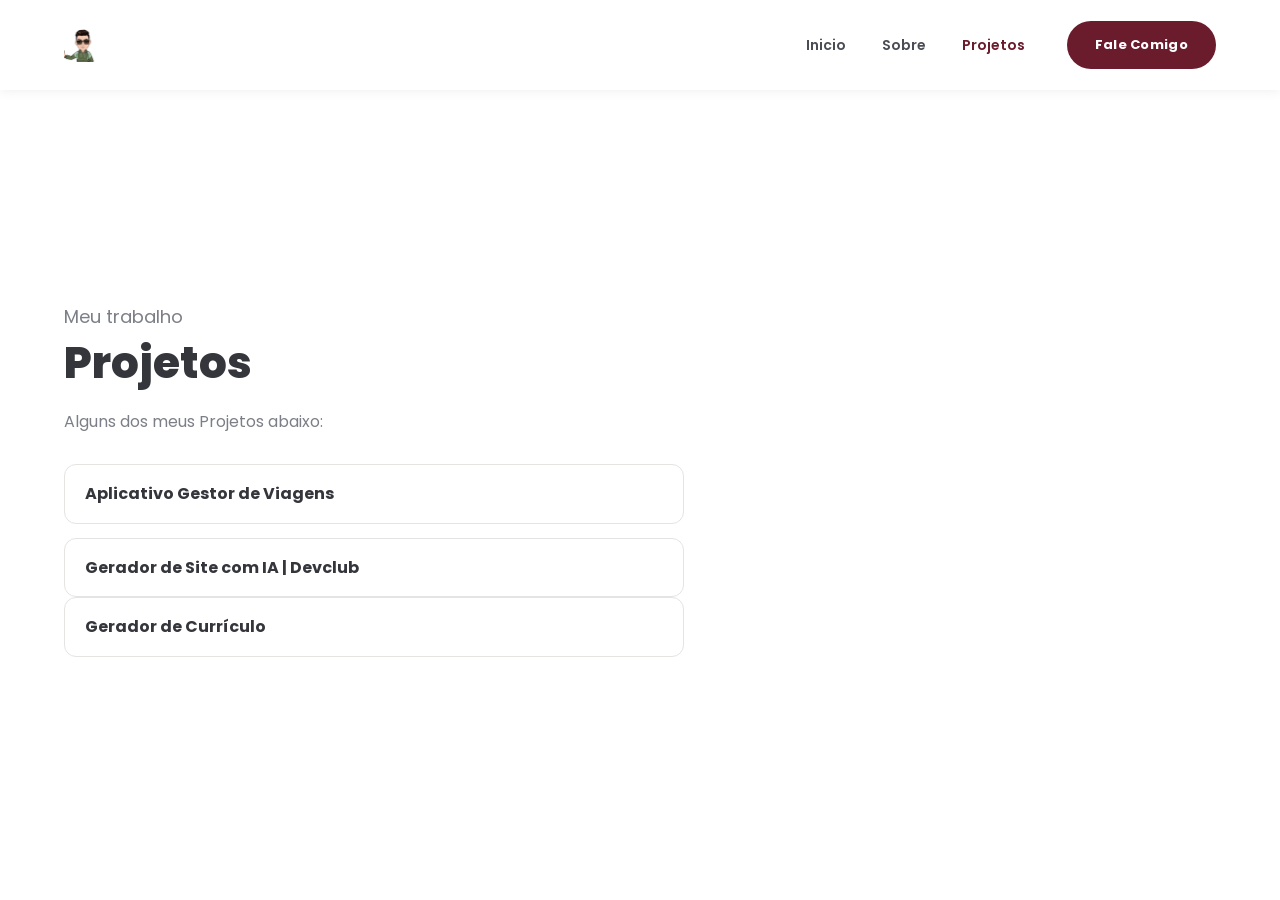
==== projetos.html @ f347c4c5 "edit" ====
<!DOCTYPE html>
<html lang="pt-BR">

<head>
  <meta charset="UTF-8">
  <!-- Deixa o site responsivo em qualquer tamanho de tela -->
  <meta name="viewport" content="width=device-width, initial-scale=1.0">
  <title>Projetos | Guilherme Perseguini</title>

  <!-- Arquivo de estilos (o mesmo do index.html) -->
  <link rel="stylesheet" href="style.css">

  <!-- Fonte usada no site (Poppins) -->
  <link rel="preconnect" href="https://fonts.googleapis.com">
  <link href="https://fonts.googleapis.com/css2?family=Poppins:wght@400;500;600;700;800&display=swap" rel="stylesheet">
</head>

<body>

  <!-- ============================= -->
  <!-- CABEÇALHO / MENU DE NAVEGAÇÃO (igual em todas as páginas) -->
  <!-- ============================= -->
  <header class="header">
    <div class="container header__container">

      <!-- LOGO: troque o icons/logo.svg pela sua marca quando quiser -->
      <a href="index.html" class="logo">
        <img src="icons/logo.png" alt="Logo Guilherme Perseguini">
      </a>

      <!-- Botão hambúrguer (só aparece no celular) -->
      <button class="menu-toggle" id="menuToggle" aria-label="Abrir menu">
        <img src="icons/menu.svg" alt="Abrir menu">
      </button>

      <!-- Menu de navegação. A classe "nav-hover" é usada pelo JS
           para aplicar o efeito de escala no hover (menos o botão Fale Comigo).
           Os links abrem em páginas próprias, na MESMA aba. -->
      <nav class="nav" id="nav">
        <ul class="nav__list">
          <li><a href="index.html" class="nav-hover">Inicio</a></li>
          <li><a href="sobre.html" class="nav-hover">Sobre</a></li>
          <!-- "active" marca em qual página o visitante está -->
          <li><a href="projetos.html" class="nav-hover active">Projetos</a></li>
        </ul>

        <!-- Botão "Fale Comigo" do menu: fica sem efeito de escala -->
        <a href="contato.html" class="btn btn--primary btn--nav">Fale Comigo</a>
      </nav>

    </div>
  </header>

  <!-- ============================= -->
  <!-- CONTEÚDO DA PÁGINA PROJETOS (edite aqui) -->
  <!-- ============================= -->
  <section class="page" id="projetos">
    <div class="container">
      <p class="page__eyebrow">Meu trabalho</p>
      <h1 class="page__title">Projetos</h1>
      <p class="page__text">
        Alguns dos meus Projetos abaixo:
      </p>

      <!-- Lista simples de projetos: troque pelo nome/descrição reais -->
      <ul class="page__list">
        <li><strong> <a href="#" target="_blank" class="nav-hover">Aplicativo Gestor de Viagens</a></li>
        <li><strong> <a href="https://perseguini.github.io/gerador-de-site-com-IA/ " target="_blank"
              class="nav-hover">Gerador de Site com IA | Devclub</a></li>
        <li><strong> <a href="https://perseguini.github.io/curriculo/ " target="_blank" class="nav-hover">Gerador de
              Currículo</a></li>

      </ul>
    </div>
  </section>

  <!-- Arquivo de scripts (menu mobile + efeito hover dos botões) -->
  <script src="script.js"></script>
</body>

</html>
---- style.css ----
/* ==========================================================
   VARIÁVEIS DE COR E FONTE
   Troque os valores aqui para mudar as cores do site inteiro
   ========================================================== */
:root {
  --cor-primaria: #6a1b2c;      /* vinho/bordô usado nos botões e destaques */
  --cor-primaria-escura: #521521;
  --cor-escura: #34363c;        /* botão "Download CV" e textos escuros */
  --cor-texto: #4a4d55;         /* texto padrão */
  --cor-texto-claro: #7c7f87;   /* texto secundário */
  --cor-fundo: #ffffff;
  --cor-fundo-alt: #f7f6f5;     /* fundo alternado das seções */
  --fonte-principal: 'Poppins', Arial, Helvetica, sans-serif;
  --raio-borda: 30px;           /* deixa os botões arredondados (pílula) */
  --transicao: all 0.25s ease;
}

/* ==========================================================
   RESET BÁSICO
   ========================================================== */
* {
  margin: 0;
  padding: 0;
  box-sizing: border-box;
}

body {
  font-family: var(--fonte-principal);
  color: var(--cor-texto);
  background-color: var(--cor-fundo);
  line-height: 1.6;
}

img {
  max-width: 100%;
  display: block;
}

a {
  text-decoration: none;
  color: inherit;
}

ul {
  list-style: none;
}

/* Contêiner central com largura máxima, usado em todas as seções */
.container {
  width: 100%;
  max-width: 1200px;
  margin: 0 auto;
  padding: 0 24px;
}

/* ==========================================================
   CABEÇALHO / MENU
   ========================================================== */
.header {
  position: sticky;
  top: 0;
  left: 0;
  width: 100%;
  background-color: var(--cor-fundo);
  box-shadow: 0 2px 10px rgba(0, 0, 0, 0.06);
  z-index: 100;
}

.header__container {
  display: flex;
  align-items: center;
  justify-content: space-between;
  height: 90px;
}

.logo img {
  height: 34px;
}

/* Lista de links do menu */
.nav {
  display: flex;
  align-items: center;
  gap: 40px;
}

.nav__list {
  display: flex;
  gap: 32px;
}

.nav__list a {
  font-size: 14px;
  font-weight: 600;
  color: var(--cor-texto);
  padding: 6px 2px;
}

.nav__list a.active {
  color: var(--cor-primaria);
}

/* Botão de abrir o menu no celular (escondido no desktop) */
.menu-toggle {
  display: none;
  background: none;
  border: none;
  cursor: pointer;
  padding: 8px;
}

.menu-toggle img {
  width: 26px;
}

/* ==========================================================
   BOTÕES (estilo "pílula" usado em todo o site)
   ========================================================== */
.btn {
  display: inline-block;
  padding: 14px 30px;
  border-radius: var(--raio-borda);
  font-size: 13px;
  font-weight: 700;
  letter-spacing: 0.3px;
  text-align: center;
  cursor: pointer;
  border: 2px solid transparent;
}

.btn--primary {
  background-color: var(--cor-primaria);
  color: #fff;
}

.btn--primary:hover {
  background-color: var(--cor-primaria-escura);
}

.btn--dark {
  background-color: var(--cor-escura);
  color: #fff;
}

.btn--dark:hover {
  background-color: #202226;
}

/* Botão "Fale Comigo" do cabeçalho: menor e SEM efeito de escala,
   conforme pedido (fica sempre no tamanho normal) */
.btn--nav {
  padding: 12px 26px;
}

/* ==========================================================
   EFEITO DE HOVER COM SCALE (aplicado via JavaScript)
   O script.js adiciona/remove esta classe nos elementos com
   a classe "nav-hover" (menos o botão Fale Comigo)
   ========================================================== */
.hover-scale {
  transition: var(--transicao);
}

.hover-scale:hover {
  transform: scale(1.08);
}

/* ==========================================================
   SEÇÃO HERO (topo do site)
   Altura travada na altura da tela (menos o cabeçalho) para
   a página não ter rolagem, como pedido.
   ========================================================== */
.hero {
  height: calc(100vh - 90px);
  overflow: hidden;
  background-color: var(--cor-fundo);
}

.hero__container {
  display: flex;
  align-items: center;
  justify-content: space-between;
  gap: 40px;
  height: 100%;
  padding-top: 0;
  padding-bottom: 0;
}

.hero__text {
  flex: 1;
  max-width: 480px;
}

.hero__greeting {
  font-size: 18px;
  color: var(--cor-texto-claro);
  margin-bottom: 6px;
}

.hero__name {
  font-size: 52px;
  font-weight: 800;
  color: var(--cor-escura);
  line-height: 1.15;
  margin-bottom: 6px;
}

.hero__role {
  font-size: 18px;
  color: var(--cor-texto-claro);
  margin-bottom: 30px;
}

.hero__buttons {
  display: flex;
  gap: 16px;
  margin-bottom: 34px;
}

/* Ícones de redes sociais em formato de círculo */
.hero__social {
  display: flex;
  gap: 14px;
}

.social-icon {
  width: 40px;
  height: 40px;
  border: 1.5px solid var(--cor-primaria);
  border-radius: 50%;
  display: flex;
  align-items: center;
  justify-content: center;
}

.social-icon img {
  width: 16px;
  height: 16px;
  color: var(--cor-primaria);
}

/* Foto do lado direito do hero: ocupa a altura toda do hero,
   sem ultrapassar a tela (evita o site ficar com rolagem) */
.hero__photo {
  flex: 1;
  display: flex;
  justify-content: flex-end;
  align-items: flex-end;
  align-self: stretch;
  max-width: 560px;
  height: 100%;
}

.hero__photo img {
  width: auto;
  height: 100%;
  max-width: 100%;
  object-fit: cover;
  object-position: bottom;
}

/* ==========================================================
   PÁGINAS INTERNAS (Sobre, Projetos, Contato)
   Mesmo padrão visual do hero: título grande + texto,
   ocupando a altura da tela (sem rolagem no desktop).
   ========================================================== */
.page {
  height: calc(100vh - 90px);
  display: flex;
  align-items: center;
  overflow: hidden;
}

.page__eyebrow {
  font-size: 18px;
  color: var(--cor-texto-claro);
  margin-bottom: 6px;
}

.page__title {
  font-size: 44px;
  font-weight: 800;
  color: var(--cor-escura);
  line-height: 1.15;
  margin-bottom: 20px;
}

.page__text {
  max-width: 620px;
  color: var(--cor-texto-claro);
  margin-bottom: 30px;
}

/* Lista simples usada na página de Projetos */
.page__list {
  max-width: 620px;
  display: flex;
  flex-direction: column;
  gap: 14px;
  margin-bottom: 30px;
}

.page__list li {
  padding: 16px 20px;
  border: 1.5px solid #e6e4e2;
  border-radius: 12px;
  color: var(--cor-texto);
}

.page__list strong {
  color: var(--cor-escura);
}

/* Formulário simples usado na página de Contato */
.page__form {
  max-width: 480px;
  display: flex;
  flex-direction: column;
  gap: 14px;
}

.page__form input,
.page__form textarea {
  width: 100%;
  padding: 14px 18px;
  border: 1.5px solid #e6e4e2;
  border-radius: 12px;
  font-family: var(--fonte-principal);
  font-size: 14px;
  color: var(--cor-texto);
  resize: none;
}

.page__form input:focus,
.page__form textarea:focus {
  outline: none;
  border-color: var(--cor-primaria);
}

.page__form button {
  align-self: flex-start;
}

/* ==========================================================
   RESPONSIVO — TABLET (até 992px)
   ========================================================== */
@media (max-width: 992px) {
  .hero__name {
    font-size: 42px;
  }

  .hero__photo {
    max-width: 440px;
  }
}

/* ==========================================================
   RESPONSIVO — CELULAR (até 768px)
   ========================================================== */
@media (max-width: 768px) {

  /* Mostra o botão de menu hambúrguer */
  .menu-toggle {
    display: block;
  }

  /* Menu vira um painel que abre/fecha por baixo do cabeçalho */
  .nav {
    position: absolute;
    top: 90px;
    left: 0;
    width: 100%;
    background-color: var(--cor-fundo);
    flex-direction: column;
    align-items: flex-start;
    gap: 20px;
    padding: 24px;
    box-shadow: 0 10px 15px rgba(0, 0, 0, 0.08);

    /* Escondido por padrão; o JS adiciona a classe "nav--aberto" */
    transform: translateY(-10px);
    opacity: 0;
    visibility: hidden;
    transition: var(--transicao);
  }

  .nav.nav--aberto {
    transform: translateY(0);
    opacity: 1;
    visibility: visible;
  }

  .nav__list {
    flex-direction: column;
    gap: 16px;
  }

  /* Hero empilhado: texto em cima, foto embaixo.
     No celular o hero volta a ter altura livre (auto), já que
     empilhado o conteúdo não cabe todo em uma tela só. */
  .hero {
    height: auto;
  }

  .hero__container {
    flex-direction: column-reverse;
    text-align: left;
    padding-top: 20px;
    height: auto;
  }

  .hero__text {
    max-width: 100%;
    padding: 30px 0;
  }

  .hero__photo {
    max-width: 100%;
    height: auto;
    justify-content: center;
  }

  .hero__photo img {
    width: auto;
    height: auto;
    max-width: 320px;
    margin: 0 auto;
  }

  .hero__name {
    font-size: 34px;
  }

  .hero__buttons {
    flex-wrap: wrap;
  }

  /* Páginas internas (Sobre, Projetos, Contato) empilhadas,
     sem altura travada — no celular pode rolar normalmente */
  .page {
    height: auto;
    padding: 50px 0;
  }

  .page__title {
    font-size: 30px;
  }
}

/* ==========================================================
   RESPONSIVO — CELULAR PEQUENO (até 420px)
   ========================================================== */
@media (max-width: 420px) {
  .hero__name {
    font-size: 28px;
  }

  .btn {
    padding: 12px 22px;
    font-size: 12px;
  }
}
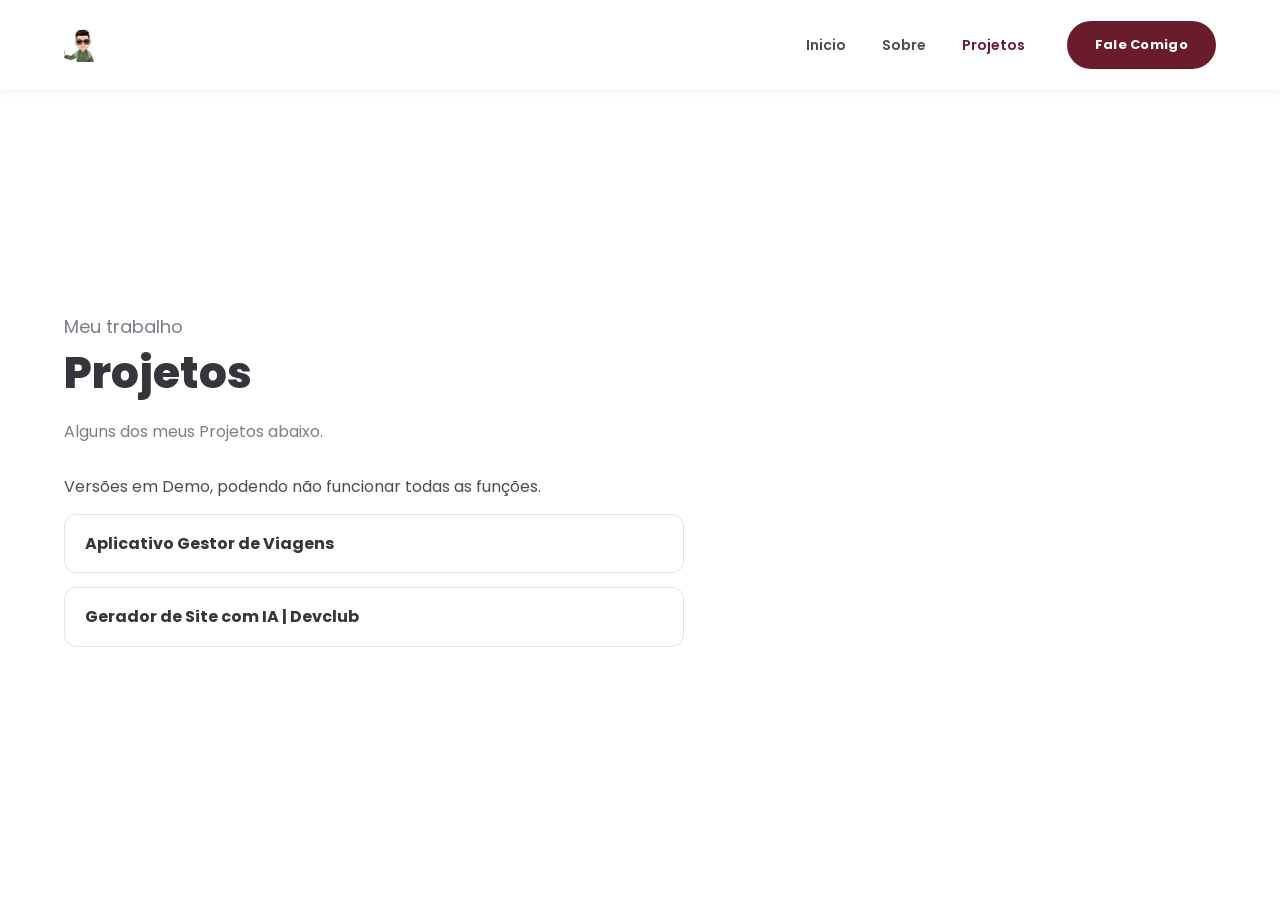
==== commit 8f43a857: "edit" ====
--- a/projetos.html
+++ b/projetos.html
@@ -59,16 +59,16 @@
       <p class="page__eyebrow">Meu trabalho</p>
       <h1 class="page__title">Projetos</h1>
       <p class="page__text">
-        Alguns dos meus Projetos abaixo:
+        Alguns dos meus Projetos abaixo.</p>
+        Versões em Demo, podendo não funcionar todas as funções.
       </p>
 
       <!-- Lista simples de projetos: troque pelo nome/descrição reais -->
-      <ul class="page__list">
-        <li><strong> <a href="#" target="_blank" class="nav-hover">Aplicativo Gestor de Viagens</a></li>
+      <ul class="page__list"></p>
+        
+        <li><strong> <a href="https://beamish-phoenix-09dc7c.netlify.app/" target="_blank" class="nav-hover">Aplicativo Gestor de Viagens</a></li>
         <li><strong> <a href="https://perseguini.github.io/gerador-de-site-com-IA/ " target="_blank"
               class="nav-hover">Gerador de Site com IA | Devclub</a></li>
-        <li><strong> <a href="https://perseguini.github.io/curriculo/ " target="_blank" class="nav-hover">Gerador de
-              Currículo</a></li>
 
       </ul>
     </div>
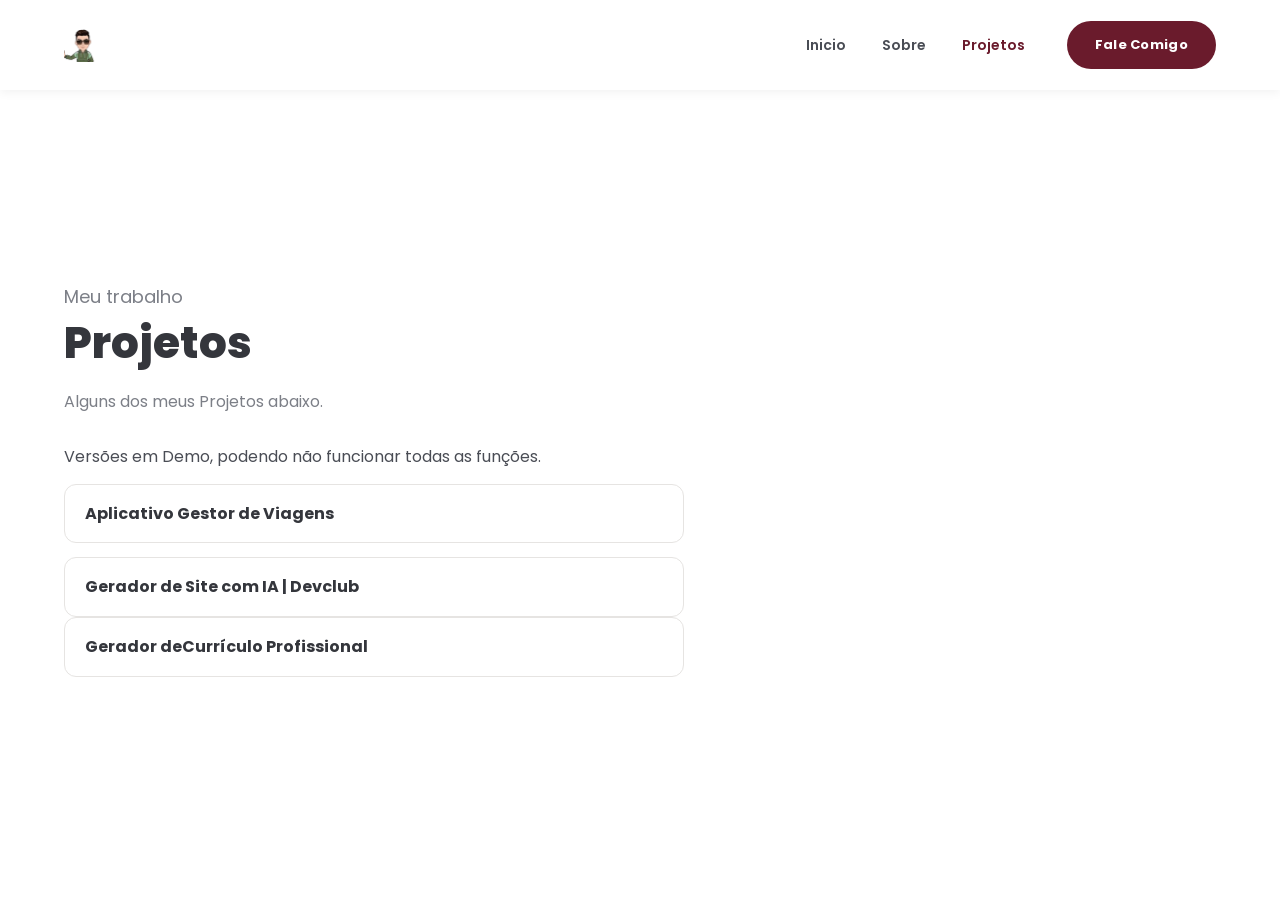
==== commit ec903abf: "edit" ====
--- a/projetos.html
+++ b/projetos.html
@@ -60,16 +60,19 @@
       <h1 class="page__title">Projetos</h1>
       <p class="page__text">
         Alguns dos meus Projetos abaixo.</p>
-        Versões em Demo, podendo não funcionar todas as funções.
+      Versões em Demo, podendo não funcionar todas as funções.
       </p>
 
       <!-- Lista simples de projetos: troque pelo nome/descrição reais -->
-      <ul class="page__list"></p>
-        
-        <li><strong> <a href="https://beamish-phoenix-09dc7c.netlify.app/" target="_blank" class="nav-hover">Aplicativo Gestor de Viagens</a></li>
-        <li><strong> <a href="https://perseguini.github.io/gerador-de-site-com-IA/ " target="_blank"
+      <ul class="page__list">
+        </p>
+
+        <li><strong> <a href="https://beamish-phoenix-09dc7c.netlify.app/" target="_blank" class="nav-hover">Aplicativo
+              Gestor de Viagens</a></li>
+        <li><strong> <a href="https://perseguini.github.io/gerador-de-site-com-IA/" target="_blank"
               class="nav-hover">Gerador de Site com IA | Devclub</a></li>
-
+        <li><strong> <a href="https://perseguini.github.io/curriculo/" target="_blank"
+              class="nav-hover">Gerador deCurrículo Profissional</a></li>
       </ul>
     </div>
   </section>
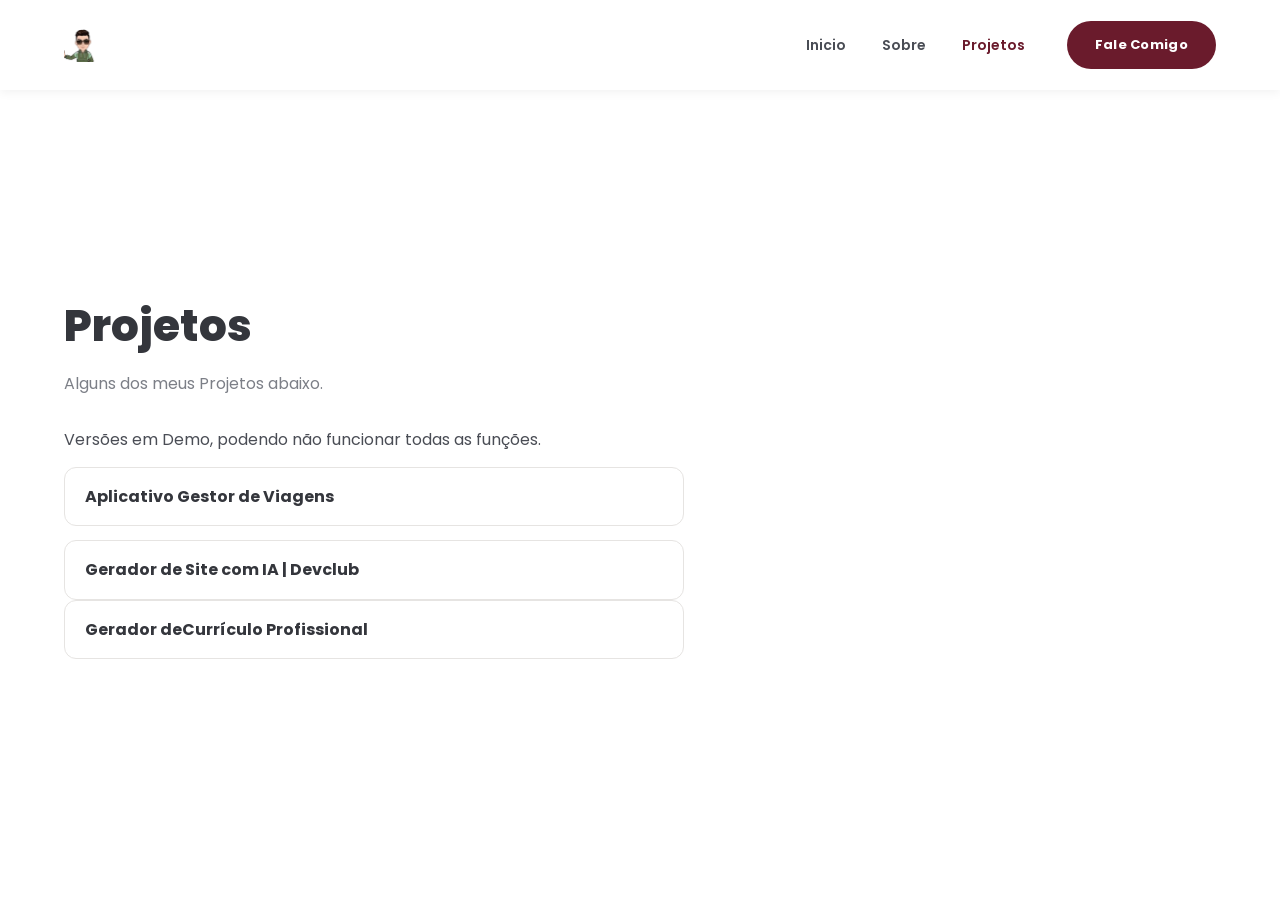
==== commit dbb26b0e: "edit" ====
--- a/projetos.html
+++ b/projetos.html
@@ -56,7 +56,6 @@
   <!-- ============================= -->
   <section class="page" id="projetos">
     <div class="container">
-      <p class="page__eyebrow">Meu trabalho</p>
       <h1 class="page__title">Projetos</h1>
       <p class="page__text">
         Alguns dos meus Projetos abaixo.</p>
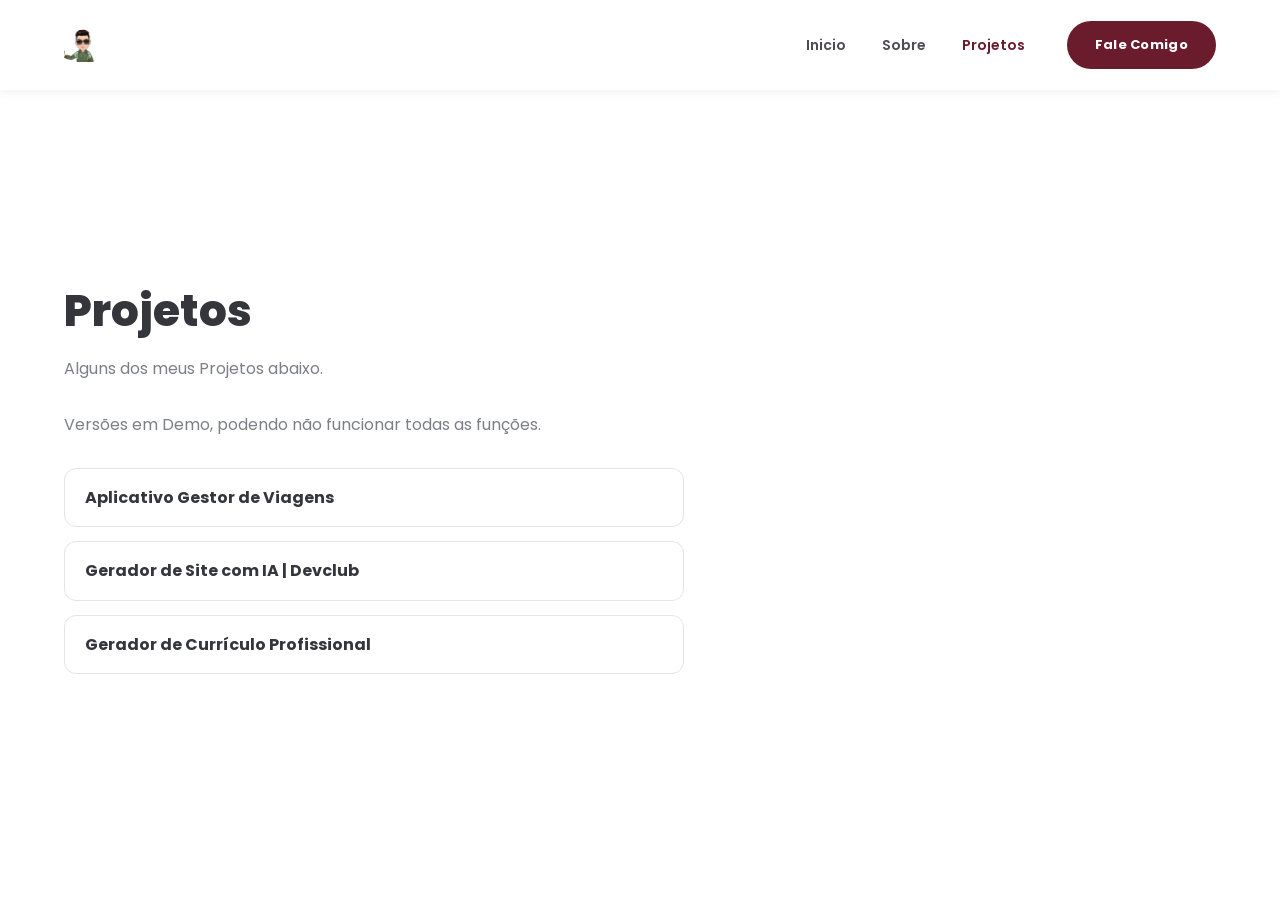
==== commit 8d30f2df: "edit" ====
--- a/projetos.html
+++ b/projetos.html
@@ -54,27 +54,38 @@
   <!-- ============================= -->
   <!-- CONTEÚDO DA PÁGINA PROJETOS (edite aqui) -->
   <!-- ============================= -->
-  <section class="page" id="projetos">
-    <div class="container">
-      <h1 class="page__title">Projetos</h1>
-      <p class="page__text">
-        Alguns dos meus Projetos abaixo.</p>
-      Versões em Demo, podendo não funcionar todas as funções.
-      </p>
+ <section class="page" id="projetos">
+  <div class="container">
+    <h1 class="page__title">Projetos</h1>
+    <p class="page__text">Alguns dos meus Projetos abaixo.</p>
+    <p class="page__text">Versões em Demo, podendo não funcionar todas as funções.</p>
 
-      <!-- Lista simples de projetos: troque pelo nome/descrição reais -->
-      <ul class="page__list">
-        </p>
-
-        <li><strong> <a href="https://beamish-phoenix-09dc7c.netlify.app/" target="_blank" class="nav-hover">Aplicativo
-              Gestor de Viagens</a></li>
-        <li><strong> <a href="https://perseguini.github.io/gerador-de-site-com-IA/" target="_blank"
-              class="nav-hover">Gerador de Site com IA | Devclub</a></li>
-        <li><strong> <a href="https://perseguini.github.io/curriculo/" target="_blank"
-              class="nav-hover">Gerador deCurrículo Profissional</a></li>
-      </ul>
-    </div>
-  </section>
+    <!-- Lista simples de projetos: troque pelo nome/descrição reais -->
+    <ul class="page__list">
+      <li>
+        <strong>
+          <a href="https://beamish-phoenix-09dc7c.netlify.app/" target="_blank" class="nav-hover">
+            Aplicativo Gestor de Viagens
+          </a>
+        </strong>
+      </li>
+      <li>
+        <strong>
+          <a href="https://perseguini.github.io/gerador-de-site-com-IA/" target="_blank" class="nav-hover">
+            Gerador de Site com IA | Devclub
+          </a>
+        </strong>
+      </li>
+      <li>
+        <strong>
+          <a href="https://perseguini.github.io/curriculo/" target="_blank" class="nav-hover">
+            Gerador de Currículo Profissional
+          </a>
+        </strong>
+      </li>
+    </ul>
+  </div>
+</section>
 
   <!-- Arquivo de scripts (menu mobile + efeito hover dos botões) -->
   <script src="script.js"></script>
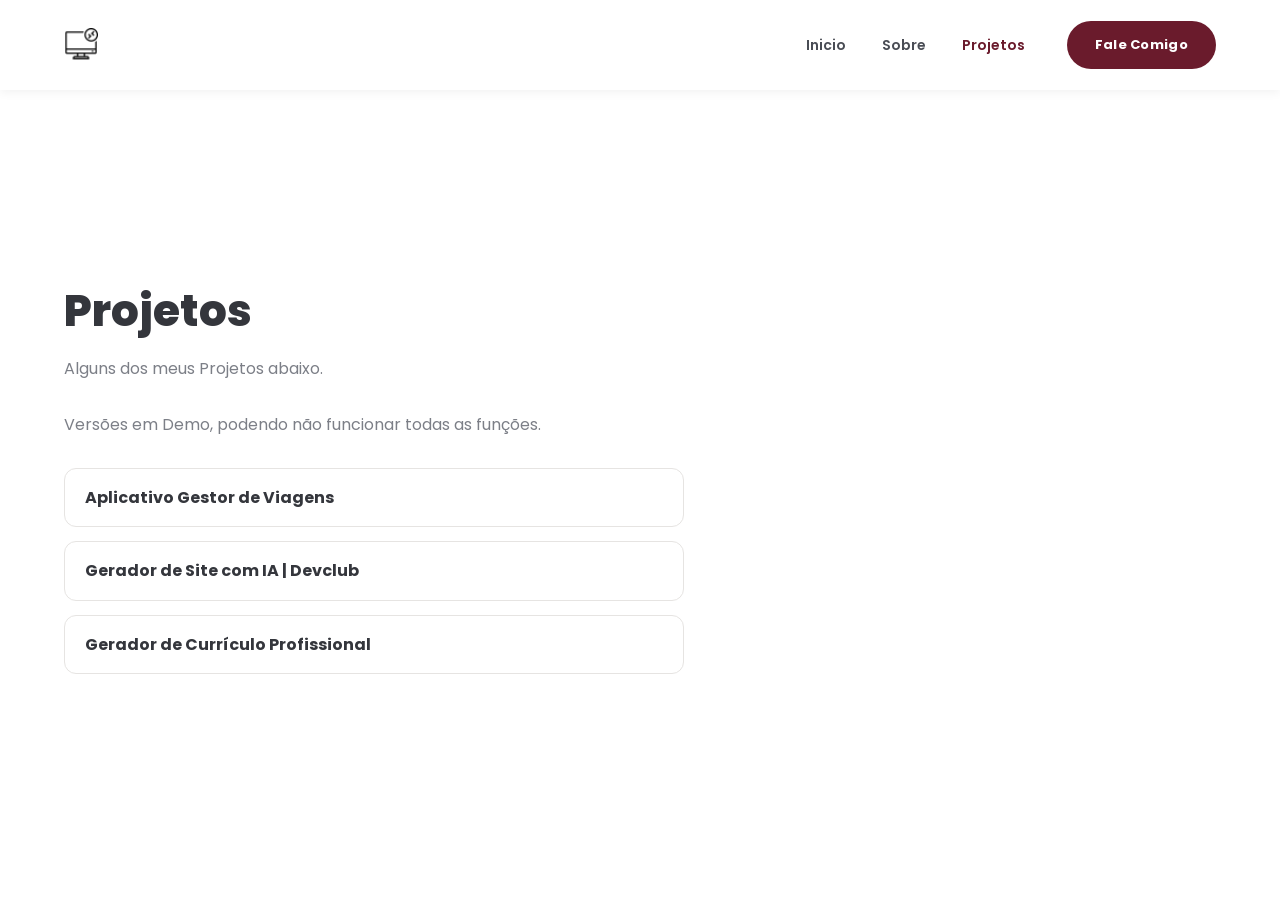
==== commit 6ed3076b: "edit" ====
--- a/projetos.html
+++ b/projetos.html
@@ -25,7 +25,7 @@
 
       <!-- LOGO: troque o icons/logo.svg pela sua marca quando quiser -->
       <a href="index.html" class="logo">
-        <img src="icons/logo.png" alt="Logo Guilherme Perseguini">
+        <img src="icons/inicio.png" alt="Logo Guilherme Perseguini">
       </a>
 
       <!-- Botão hambúrguer (só aparece no celular) -->
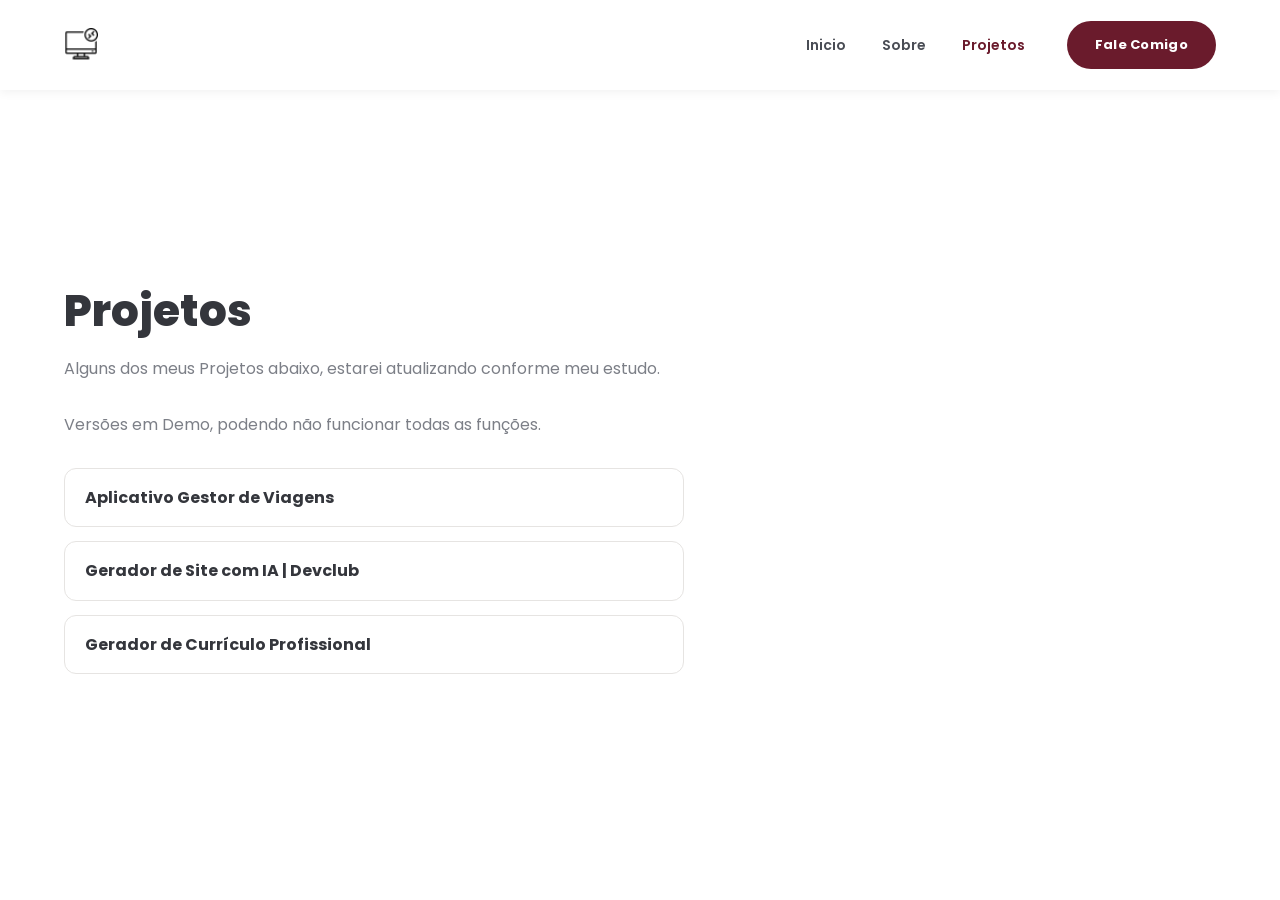
==== commit 5880ee3b: "edit" ====
--- a/projetos.html
+++ b/projetos.html
@@ -57,7 +57,7 @@
  <section class="page" id="projetos">
   <div class="container">
     <h1 class="page__title">Projetos</h1>
-    <p class="page__text">Alguns dos meus Projetos abaixo.</p>
+    <p class="page__text">Alguns dos meus Projetos abaixo, estarei atualizando conforme meu estudo.</p>
     <p class="page__text">Versões em Demo, podendo não funcionar todas as funções.</p>
 
     <!-- Lista simples de projetos: troque pelo nome/descrição reais -->
